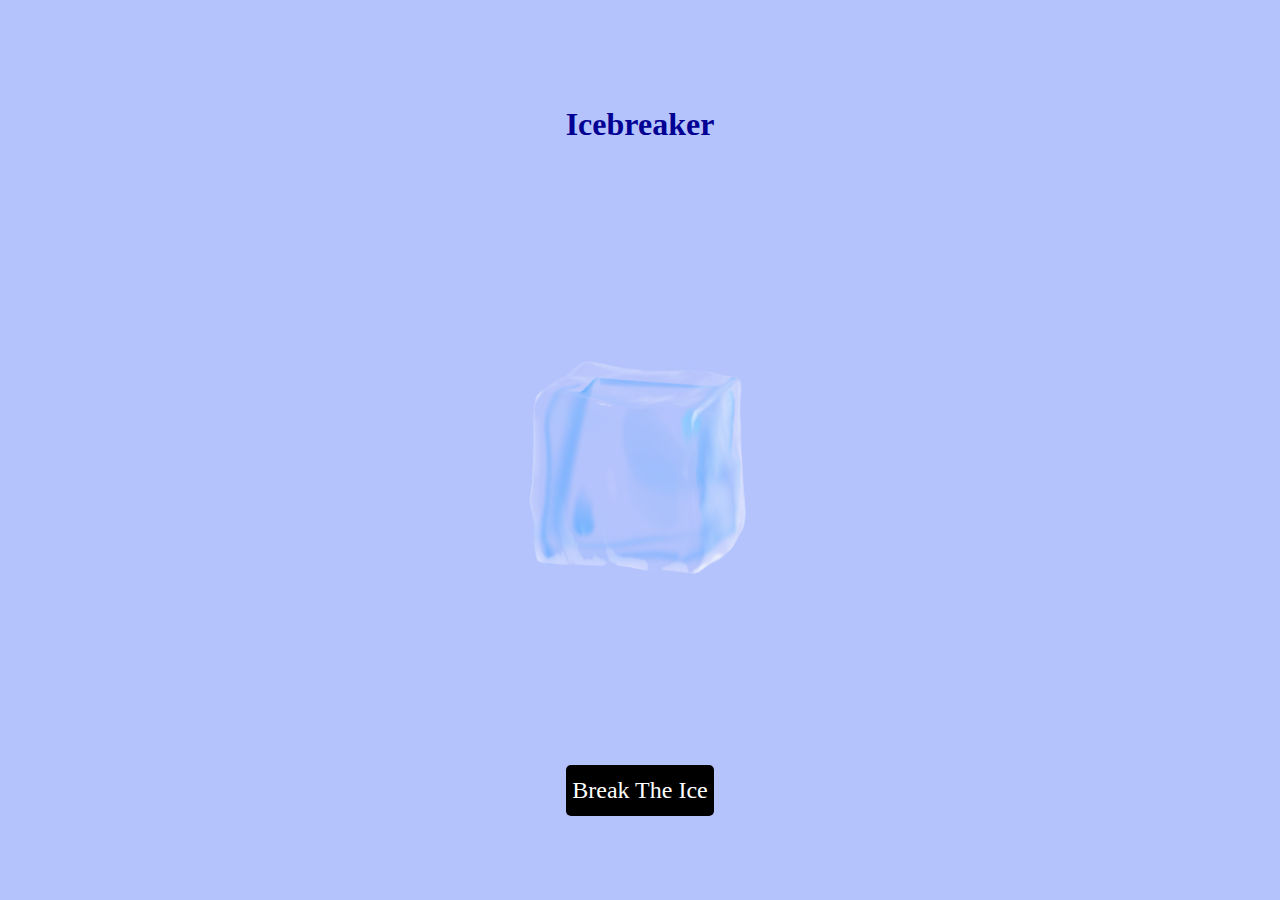
==== IceBreakers/index.html @ bc4a6884 "Add files via upload" ====
<!-- this is gonna be the landing page which is often called index.html just a basic name its given -->


<!DOCTYPE html>
<html lang="en">
<head>
  <meta charset="UTF-8">
  <meta name="viewport" content="width=device-width, initial-scale=1.0">
  <meta http-equiv="X-UA-Compatible" content="ie=edge">
  <link rel="stylesheet" href="styles/styles.css">
  <link rel="stylesheet" href="styles/homescreen.css">
  <link rel="shortcut icon" type="image/png" href="images/Icecubeplaceholder.png"/>
  <title>Document</title>
</head>
<body>
  <div class="wrapper">
    <h1>Icebreaker</h1>
    <img src="images/Icecubeplaceholder.png" alt="image of and icecube">
    <a href="gameselector.html"> Break the ice</a>
  </div>
</body>
</html>
---- IceBreakers/styles/styles.css ----
/* This is gonna be the general css so fonts etc think about it this way in a word document you want all your
heading 1s to look the same way we can use one line here to set the right size in every page */


.backbutton img {
    width: 18px;
    position: absolute;
    margin-left: 20px;  
    margin-top: 20px;
    top: 0;
    left: 0;
  }
---- IceBreakers/styles/homescreen.css ----
body {
  background-color: #B4C3FC;
  margin: 0;
  height: 100%;
}


.wrapper {
  display: flex;
  flex-direction: column;
  justify-content: space-around;
  max-width: 50%;
  align-items: center;
  margin: auto;
  min-height: 100vh;


  h1 {
    color: #030094;
  }



  a {
    background-color: black;
    color: white;
    border-radius: 5px;
    padding: 12px 6px;
    text-align: center;
    text-decoration: none;
    font-size: 24px;
    text-transform: capitalize;
  }

}
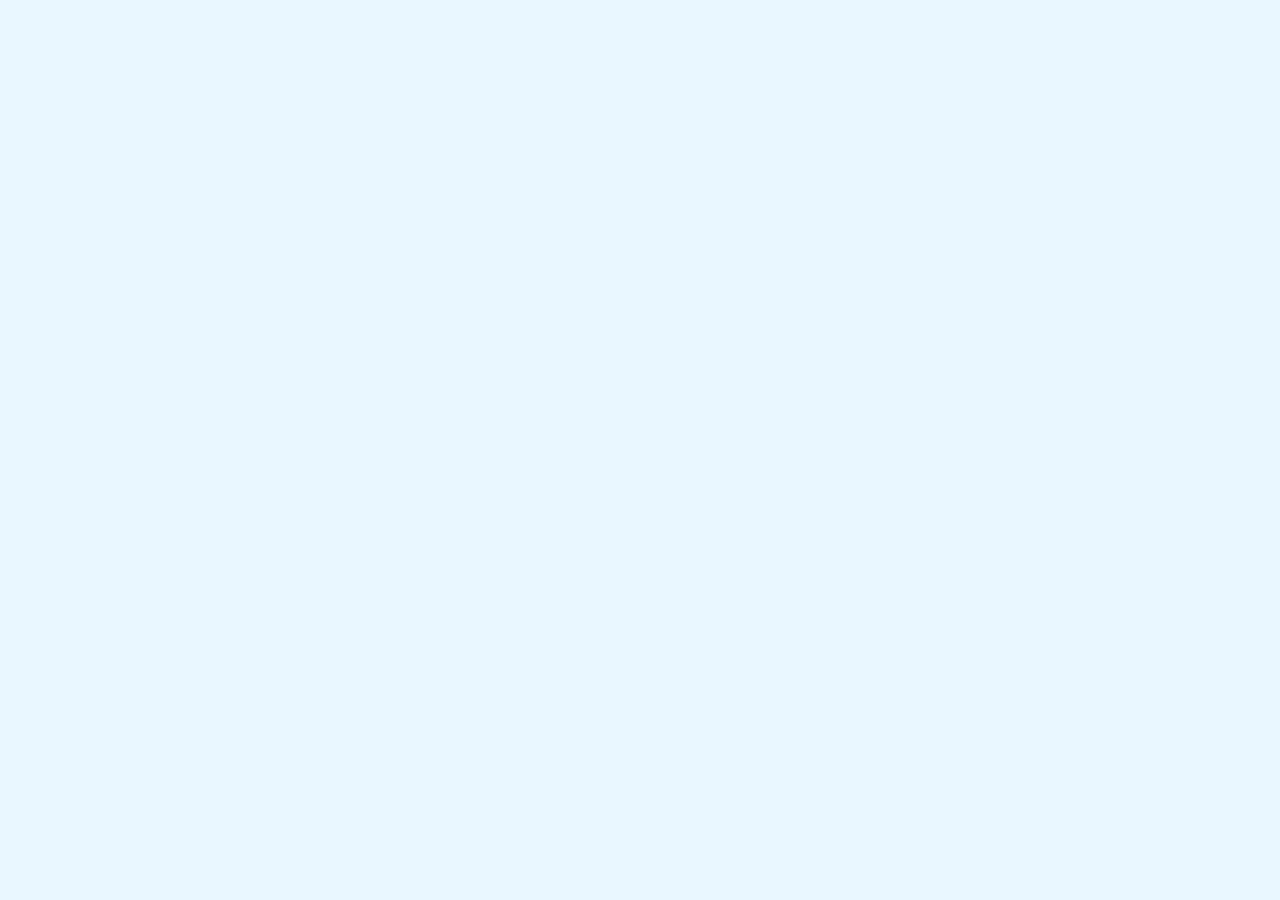
==== commit 19df8b45: "Add files via upload" ====
--- a/IceBreakers/index.html
+++ b/IceBreakers/index.html
@@ -10,13 +10,23 @@
   <link rel="stylesheet" href="styles/styles.css">
   <link rel="stylesheet" href="styles/homescreen.css">
   <link rel="shortcut icon" type="image/png" href="images/Icecubeplaceholder.png"/>
-  <title>Document</title>
+  <link rel="stylesheet" href="styles/model.css">
+  <link rel="preconnect" href="https://fonts.googleapis.com">
+  <link rel="preconnect" href="https://fonts.gstatic.com" crossorigin>
+  <link href="https://fonts.googleapis.com/css2?family=League+Spartan:wght@100..900&display=swap" rel="stylesheet">
+  <style>
+    body {
+      font-family: "League Spartan", sans-serif;
+    }
+  </style>
+  <title>Icebreakerrrrrr</title>
+  
+
 </head>
 <body>
-  <div class="wrapper">
-    <h1>Icebreaker</h1>
-    <img src="images/Icecubeplaceholder.png" alt="image of and icecube">
-    <a href="gameselector.html"> Break the ice</a>
-  </div>
-</body>
-</html>
+  <div class="wrapper"> 
+    <!--<img src="images/Icecubeplaceholder.png" alt="image of and icecube" class="icecubeimg">-->
+    <main>
+      <div id="container3D"></div>
+    </main>
+    <div class="bottomsectio--- a/IceBreakers/styles/styles.css
+++ b/IceBreakers/styles/styles.css
@@ -2,11 +2,39 @@
 heading 1s to look the same way we can use one line here to set the right size in every page */
 
 
-.backbutton img {
-    width: 18px;
+.backbutton {
+    width: 14px;
+    display: flex;
+    align-items: center;
+  }
+
+  .backbuttoncontainer {
+    padding: 12px 24px;
+    border-radius: 50px;
+    border: 1px solid black;
     position: absolute;
     margin-left: 20px;  
     margin-top: 20px;
     top: 0;
     left: 0;
-  }+  }
+
+  .primarybutton {
+    background-color: none;
+    color: black;
+    border-radius: 50px;
+    padding: 12px 24px;
+    text-align: center;
+    text-decoration: none;
+    font-size: 24px;
+    border: 1px solid black;
+    display: flex;
+    margin-left: auto;
+   
+    
+    img {
+      padding-left: 12px;
+    }
+  }
+
+ 
--- a/IceBreakers/styles/homescreen.css
+++ b/IceBreakers/styles/homescreen.css
@@ -1,7 +1,8 @@
 body {
-  background-color: #B4C3FC;
+  background-color: #E9F7FF;
   margin: 0;
   height: 100%;
+  font-family: Arial, Helvetica, sans-serif;
 }
 
 
@@ -9,27 +10,31 @@
   display: flex;
   flex-direction: column;
   justify-content: space-around;
-  max-width: 50%;
   align-items: center;
   margin: auto;
-  min-height: 100vh;
+  height: 100vh;
+  width: 100%;
+
+  
 
 
   h1 {
-    color: #030094;
+    color: black;
   }
 
 
 
-  a {
-    background-color: black;
-    color: white;
-    border-radius: 5px;
-    padding: 12px 6px;
-    text-align: center;
-    text-decoration: none;
-    font-size: 24px;
-    text-transform: capitalize;
-  }
+ 
 
 }
+
+.bottomsection {
+  display: flex;
+  flex-direction: column;
+  width: 90%;
+
+}
+
+.textgroup {
+  margin-bottom: 24px;
+}--- a/IceBreakers/styles/model.css
+++ b/IceBreakers/styles/model.css
@@ -0,0 +1,9 @@
+#container3D canvas {
+    width: 100vw !important;
+    height: 100vh !important;
+    position: absolute;
+    top: -100px;
+    left: 0;
+    z-index: -1;
+  }
+  